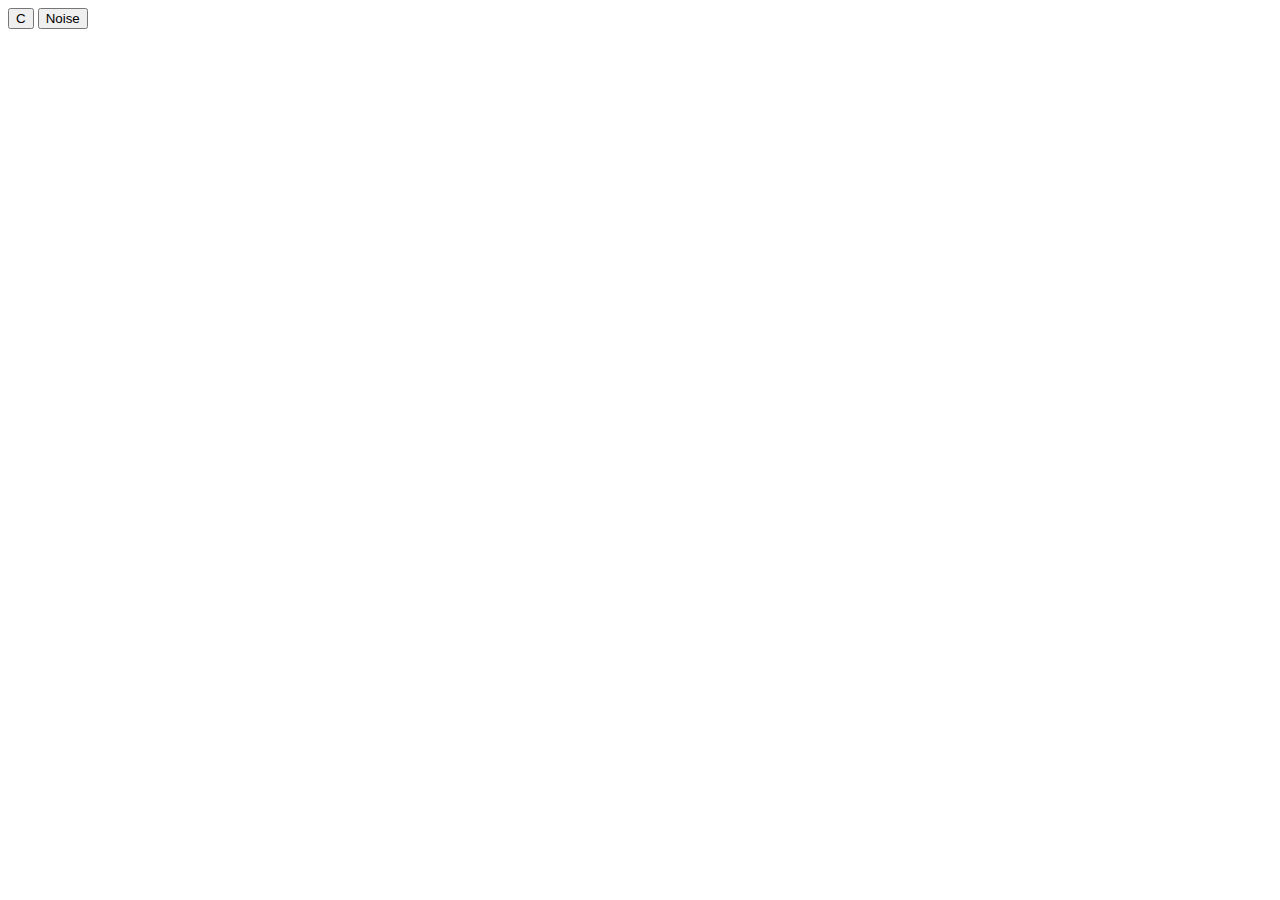
==== index.html @ c4414be8 "Initial commit" ====
<!DOCTYPE html>
<html lang="en">
<head>
    <meta charset="UTF-8">
    <title>Experimenting</title>
    <script src="https://cdnjs.cloudflare.com/ajax/libs/tone/14.4.9/Tone.js"></script>
    <script>
            function playC (time = '0') {
                var synth = new Tone.Synth().toMaster();
                synth.triggerAttackRelease('100', '1m', time);
            }

            Tone.Transport.schedule(playC, 0);
            Tone.Transport.schedule(playC, '0:2');
            Tone.Transport.schedule(playC, '0:2:2.5');

            //set the transport to repeat
            Tone.Transport.loopEnd = '1m';
            Tone.Transport.loop = true;

    </script>
</head>
<body>
    <div id = "main">
        <button onclick = "playC()">C</button>
        <button onclick = "Tone.Transport.toggle()">Noise</button>
    </div>
</body>
</html>
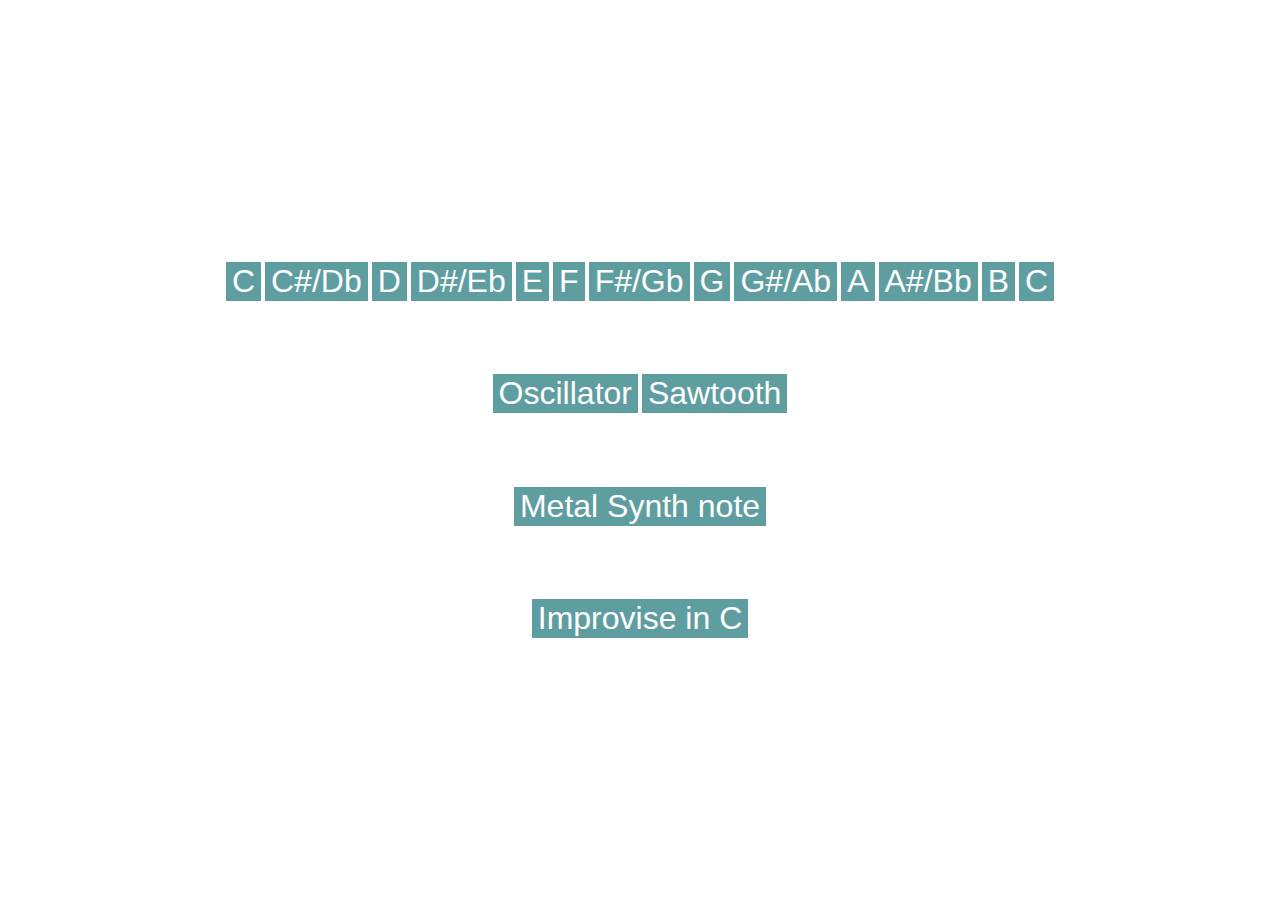
==== commit 0850adf5: "added css" ====
--- a/index.html
+++ b/index.html
@@ -3,27 +3,154 @@
 <head>
     <meta charset="UTF-8">
     <title>Experimenting</title>
-    <script src="https://cdnjs.cloudflare.com/ajax/libs/tone/14.4.9/Tone.js"></script>
+    <link rel="stylesheet" href="index.css">
+    <script src="tone.js"></script>
     <script>
-            function playC (time = '0') {
-                var synth = new Tone.Synth().toMaster();
-                synth.triggerAttackRelease('100', '1m', time);
+
+        let defaultSynth = new Tone.Synth(); //create a new Synth
+        defaultSynth.toMaster();  //connect mySynth to the master output (my speakers)
+
+        function playNote (pitch) {
+            defaultSynth.triggerAttackRelease(pitch, "16n");
+        }
+
+        let fmSynth = new Tone.Oscillator().toMaster();
+
+        function Oscillator () {
+            if (fmSynth.state === "started") {
+                fmSynth.stop();
+            } else {
+                fmSynth.start();
             }
+        }
 
-            Tone.Transport.schedule(playC, 0);
-            Tone.Transport.schedule(playC, '0:2');
-            Tone.Transport.schedule(playC, '0:2:2.5');
+        let sawtoothOscillator = new Tone.Oscillator(400, "sawtooth6").toMaster();
 
-            //set the transport to repeat
-            Tone.Transport.loopEnd = '1m';
-            Tone.Transport.loop = true;
+        function plawSaw () {
+            if (sawtoothOscillator.state === "started") {
+                sawtoothOscillator.stop();
+            } else {
+                sawtoothOscillator.start();
+            }
+        }
+
+
+
+        var noiseSynth = new Tone.MetalSynth().toMaster();
+
+        function playMetalNote () {
+
+            noiseSynth.triggerAttackRelease(300, 0.5, 0);
+            noiseSynth.triggerAttackRelease(400, 0.5, 1);
+            noiseSynth.triggerAttackRelease(500, 0.5, 2);
+            noiseSynth.triggerAttackRelease(600, 0.5, 3);
+            noiseSynth.triggerAttackRelease(700, 0.5, 4);
+            noiseSynth.triggerAttackRelease(800, 0.5, 5);
+
+        }
+
+
+        let chordSynth1 = new Tone.Synth().toMaster();
+        let chordSynth2 = new Tone.Synth().toMaster();
+        let chordSynth3 = new Tone.Synth().toMaster();
+
+        function playCChord (time) {
+            chordSynth1.triggerAttackRelease("C4", "16n", time);
+            chordSynth2.triggerAttackRelease("E4", "16n", time);
+            chordSynth3.triggerAttackRelease("G4", "16n", time);
+        }
+
+        function playGChord (time) {
+            chordSynth1.triggerAttackRelease("G4", "16n", time);
+            chordSynth2.triggerAttackRelease("B4", "16n", time);
+            chordSynth3.triggerAttackRelease("D4", "16n", time);
+        }
+
+        function playEmChord (time) {
+            chordSynth1.triggerAttackRelease("E4", "16n", time);
+            chordSynth2.triggerAttackRelease("G4", "16n", time);
+            chordSynth3.triggerAttackRelease("B4", "16n", time);
+        }
+
+        function playDChord (time) {
+            chordSynth1.triggerAttackRelease("D4", "16n", time);
+            chordSynth2.triggerAttackRelease("F4", "16n", time);
+            chordSynth3.triggerAttackRelease("A4", "16n", time);
+        }
+
+
+
+
+        var synth = new Tone.Synth().toMaster();
+
+        let grabArr = ['C4', 'D4', 'E4', 'F4', 'G4', 'A4', 'B4', 'C5'];
+        let lengthArr = ['4n', '1m', '2m', '8n.', '8n', '8t'];
+        let counter, counter2;
+        function triggerSynth(time){
+            counter = Math.floor(Math.random()*grabArr.length);
+            counter2 = Math.floor(Math.random()*lengthArr.length);
+            console.log(counter);
+            synth.triggerAttackRelease(grabArr[counter], lengthArr[counter2], time);
+        }
+
+
+        Tone.Transport.schedule(triggerSynth, 0);
+        Tone.Transport.schedule(playGChord, 0);
+        Tone.Transport.schedule(triggerSynth, '0.5');
+        Tone.Transport.schedule(triggerSynth, '1');
+        Tone.Transport.schedule(triggerSynth, '2');
+        Tone.Transport.schedule(playEmChord, '2');
+        Tone.Transport.schedule(triggerSynth, '3');
+        Tone.Transport.schedule(triggerSynth, '3.5');
+        Tone.Transport.schedule(triggerSynth, '4');
+        Tone.Transport.schedule(playCChord, '4');
+        Tone.Transport.schedule(triggerSynth, '5');
+        Tone.Transport.schedule(triggerSynth, '6');
+        Tone.Transport.schedule(playDChord, '6');
+        Tone.Transport.schedule(triggerSynth, '7');
+
+
+        /*
+        REMEMBER: TONE.TRANSPORT accepts only strings = seconds, or 4n = quarter note, 8n = eight note 8t = eighth note triplet
+        '4hz' = 0.25 seconds
+        '32:2:1' = 'bars:beats:sixteenths' (ableton live)
+        */
+
+        Tone.Transport.loopEnd = '8';
+        Tone.Transport.loop = true;
+
+
+
 
     </script>
 </head>
 <body>
-    <div id = "main">
-        <button onclick = "playC()">C</button>
-        <button onclick = "Tone.Transport.toggle()">Noise</button>
+    <div id = "container">
+        <div id = "notes">
+            <button onclick = "playNote('C4')">C</button>
+            <button onclick = "playNote('C#4')">C#/Db</button>
+            <button onclick = "playNote('D4')">D</button>
+            <button onclick = "playNote('D#4')">D#/Eb</button>
+            <button onclick = "playNote('E4')">E</button>
+            <button onclick = "playNote('F4')">F</button>
+            <button onclick = "playNote('F#4')">F#/Gb</button>
+            <button onclick = "playNote('G4')">G</button>
+            <button onclick = "playNote('G#4')">G#/Ab</button>
+            <button onclick = "playNote('A4')">A</button>
+            <button onclick = "playNote('A#4')">A#/Bb</button>
+            <button onclick = "playNote('B4')">B</button>
+            <button onclick = "playNote('C5')">C</button>
+        </div>
+        <div>
+            <button onclick = "Oscillator();">Oscillator</button>
+            <button onclick = "plawSaw()">Sawtooth</button>
+        </div>
+        <div>
+            <button onclick = "playMetalNote()">Metal Synth note</button>
+        </div>
+        <div>
+            <button onclick = "Tone.Transport.toggle()">Improvise in C</button>
+        </div>
     </div>
 </body>
 </html>--- a/index.css
+++ b/index.css
@@ -0,0 +1,30 @@
+html, body {
+    margin: 0;
+    height: 100%;
+    width: 100%;
+}
+#container {
+    display: flex;
+    flex-direction: column;
+    justify-content: space-around;
+    align-items: center;
+    height: 50vh;
+    width: 90vw;
+    position: relative;
+    top: 50%;
+    left: 50%;
+    margin-left: -45vw;
+    margin-top: -25vh;
+}
+button {
+    background-color: cadetblue;
+    color: white;
+    font-size: 2em;
+    cursor: pointer;
+    border: none;
+}
+@media(orientation: portrait){
+    button {
+        font-size: 4em;
+    }
+}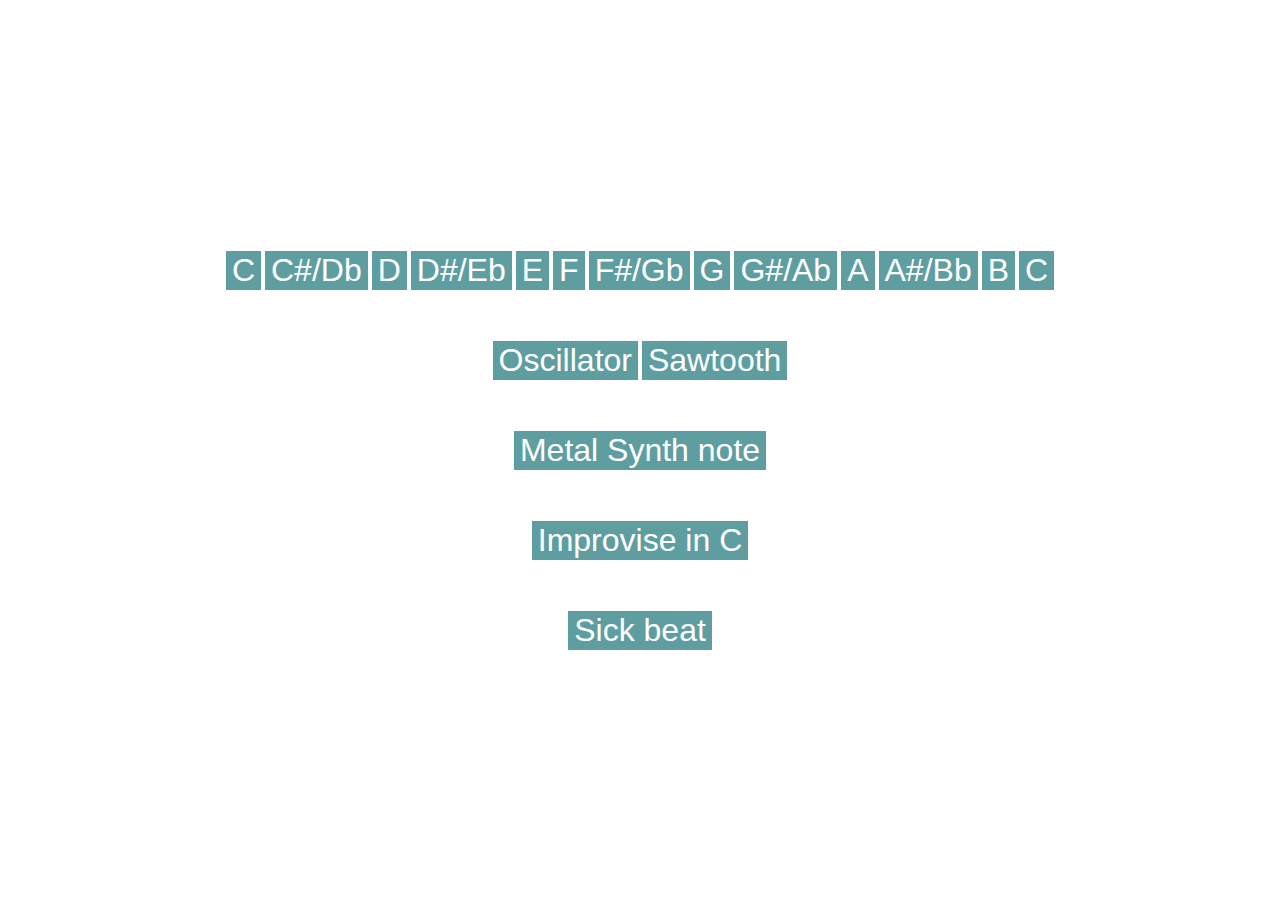
==== commit 48e7ef9d: "added a new loop" ====
--- a/index.html
+++ b/index.html
@@ -5,124 +5,7 @@
     <title>Experimenting</title>
     <link rel="stylesheet" href="index.css">
     <script src="tone.js"></script>
-    <script>
-
-        let defaultSynth = new Tone.Synth(); //create a new Synth
-        defaultSynth.toMaster();  //connect mySynth to the master output (my speakers)
-
-        function playNote (pitch) {
-            defaultSynth.triggerAttackRelease(pitch, "16n");
-        }
-
-        let fmSynth = new Tone.Oscillator().toMaster();
-
-        function Oscillator () {
-            if (fmSynth.state === "started") {
-                fmSynth.stop();
-            } else {
-                fmSynth.start();
-            }
-        }
-
-        let sawtoothOscillator = new Tone.Oscillator(400, "sawtooth6").toMaster();
-
-        function plawSaw () {
-            if (sawtoothOscillator.state === "started") {
-                sawtoothOscillator.stop();
-            } else {
-                sawtoothOscillator.start();
-            }
-        }
-
-
-
-        var noiseSynth = new Tone.MetalSynth().toMaster();
-
-        function playMetalNote () {
-
-            noiseSynth.triggerAttackRelease(300, 0.5, 0);
-            noiseSynth.triggerAttackRelease(400, 0.5, 1);
-            noiseSynth.triggerAttackRelease(500, 0.5, 2);
-            noiseSynth.triggerAttackRelease(600, 0.5, 3);
-            noiseSynth.triggerAttackRelease(700, 0.5, 4);
-            noiseSynth.triggerAttackRelease(800, 0.5, 5);
-
-        }
-
-
-        let chordSynth1 = new Tone.Synth().toMaster();
-        let chordSynth2 = new Tone.Synth().toMaster();
-        let chordSynth3 = new Tone.Synth().toMaster();
-
-        function playCChord (time) {
-            chordSynth1.triggerAttackRelease("C4", "16n", time);
-            chordSynth2.triggerAttackRelease("E4", "16n", time);
-            chordSynth3.triggerAttackRelease("G4", "16n", time);
-        }
-
-        function playGChord (time) {
-            chordSynth1.triggerAttackRelease("G4", "16n", time);
-            chordSynth2.triggerAttackRelease("B4", "16n", time);
-            chordSynth3.triggerAttackRelease("D4", "16n", time);
-        }
-
-        function playEmChord (time) {
-            chordSynth1.triggerAttackRelease("E4", "16n", time);
-            chordSynth2.triggerAttackRelease("G4", "16n", time);
-            chordSynth3.triggerAttackRelease("B4", "16n", time);
-        }
-
-        function playDChord (time) {
-            chordSynth1.triggerAttackRelease("D4", "16n", time);
-            chordSynth2.triggerAttackRelease("F4", "16n", time);
-            chordSynth3.triggerAttackRelease("A4", "16n", time);
-        }
-
-
-
-
-        var synth = new Tone.Synth().toMaster();
-
-        let grabArr = ['C4', 'D4', 'E4', 'F4', 'G4', 'A4', 'B4', 'C5'];
-        let lengthArr = ['4n', '1m', '2m', '8n.', '8n', '8t'];
-        let counter, counter2;
-        function triggerSynth(time){
-            counter = Math.floor(Math.random()*grabArr.length);
-            counter2 = Math.floor(Math.random()*lengthArr.length);
-            console.log(counter);
-            synth.triggerAttackRelease(grabArr[counter], lengthArr[counter2], time);
-        }
-
-
-        Tone.Transport.schedule(triggerSynth, 0);
-        Tone.Transport.schedule(playGChord, 0);
-        Tone.Transport.schedule(triggerSynth, '0.5');
-        Tone.Transport.schedule(triggerSynth, '1');
-        Tone.Transport.schedule(triggerSynth, '2');
-        Tone.Transport.schedule(playEmChord, '2');
-        Tone.Transport.schedule(triggerSynth, '3');
-        Tone.Transport.schedule(triggerSynth, '3.5');
-        Tone.Transport.schedule(triggerSynth, '4');
-        Tone.Transport.schedule(playCChord, '4');
-        Tone.Transport.schedule(triggerSynth, '5');
-        Tone.Transport.schedule(triggerSynth, '6');
-        Tone.Transport.schedule(playDChord, '6');
-        Tone.Transport.schedule(triggerSynth, '7');
-
-
-        /*
-        REMEMBER: TONE.TRANSPORT accepts only strings = seconds, or 4n = quarter note, 8n = eight note 8t = eighth note triplet
-        '4hz' = 0.25 seconds
-        '32:2:1' = 'bars:beats:sixteenths' (ableton live)
-        */
-
-        Tone.Transport.loopEnd = '8';
-        Tone.Transport.loop = true;
-
-
-
-
-    </script>
+    <script src="index.js" lang="js"></script>
 </head>
 <body>
     <div id = "container">
@@ -149,7 +32,10 @@
             <button onclick = "playMetalNote()">Metal Synth note</button>
         </div>
         <div>
-            <button onclick = "Tone.Transport.toggle()">Improvise in C</button>
+            <button onclick = "Tone.Transport.cancel(); Melody1(); Tone.Transport.toggle()">Improvise in C</button>
+        </div>
+        <div>
+            <button onclick = "Tone.Transport.cancel(); Beat1(); Tone.Transport.toggle()">Sick beat</button>
         </div>
     </div>
 </body>
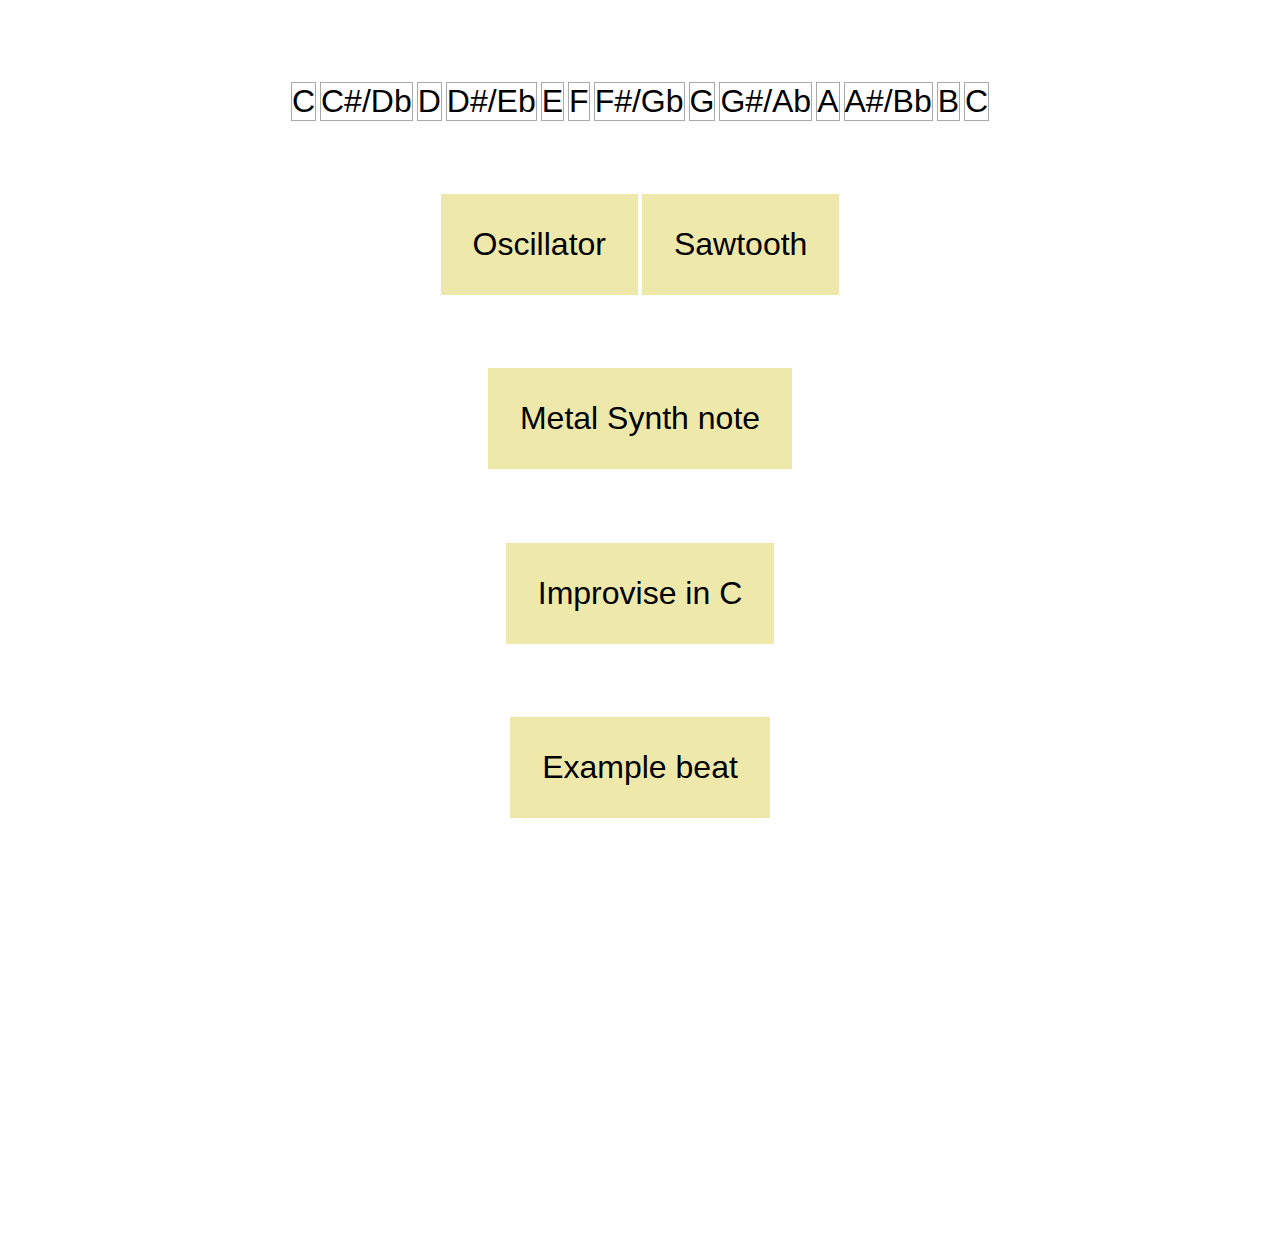
==== commit 9d067c15: "improved css" ====
--- a/index.html
+++ b/index.html
@@ -35,8 +35,24 @@
             <button onclick = "Tone.Transport.cancel(); Melody1(); Tone.Transport.toggle()">Improvise in C</button>
         </div>
         <div>
-            <button onclick = "Tone.Transport.cancel(); Beat1(); Tone.Transport.toggle()">Sick beat</button>
+            <button onclick = "Tone.Transport.cancel(); Beat1(); Tone.Transport.toggle()">Example beat</button>
         </div>
     </div>
+    <script>
+        //key bindings for 'notes'
+        let notesArr = Array.from(document.getElementsByTagName("button"));
+        notesArr = notesArr.filter(elem => elem.parentNode.id === "notes");
+
+        let possibleKeys = ['a', 's', 'd', 'f', 'g', 'h', 'j', 'k', 'l', ';'];
+        function keyboardFunc (event) {
+            console.log(event.key);
+            if (possibleKeys.indexOf(event.key) !== -1) {
+                notesArr[possibleKeys.indexOf(event.key)].click();
+            }
+        }
+        window.addEventListener("keypress", keyboardFunc);
+
+
+    </script>
 </body>
 </html>--- a/index.css
+++ b/index.css
@@ -8,22 +8,36 @@
     flex-direction: column;
     justify-content: space-around;
     align-items: center;
-    height: 50vh;
+    height: 90vh;
     width: 90vw;
     position: relative;
     top: 50%;
     left: 50%;
     margin-left: -45vw;
-    margin-top: -25vh;
+    margin-top: -45vh;
 }
 button {
-    background-color: cadetblue;
-    color: white;
+    background-color: palegoldenrod;
     font-size: 2em;
     cursor: pointer;
     border: none;
+    padding: 1em;
+}
+#notes button {
+    padding: 0;
+    color: black;
+    background-color: white;
+    border: darkgrey 1px solid;
+}
+#notes button:active {
+    background-color: grey;
 }
 @media(orientation: portrait){
+    #container {
+        height: 100vh;
+        top: 0;
+        margin-top: 10px;
+    }
     button {
         font-size: 4em;
     }
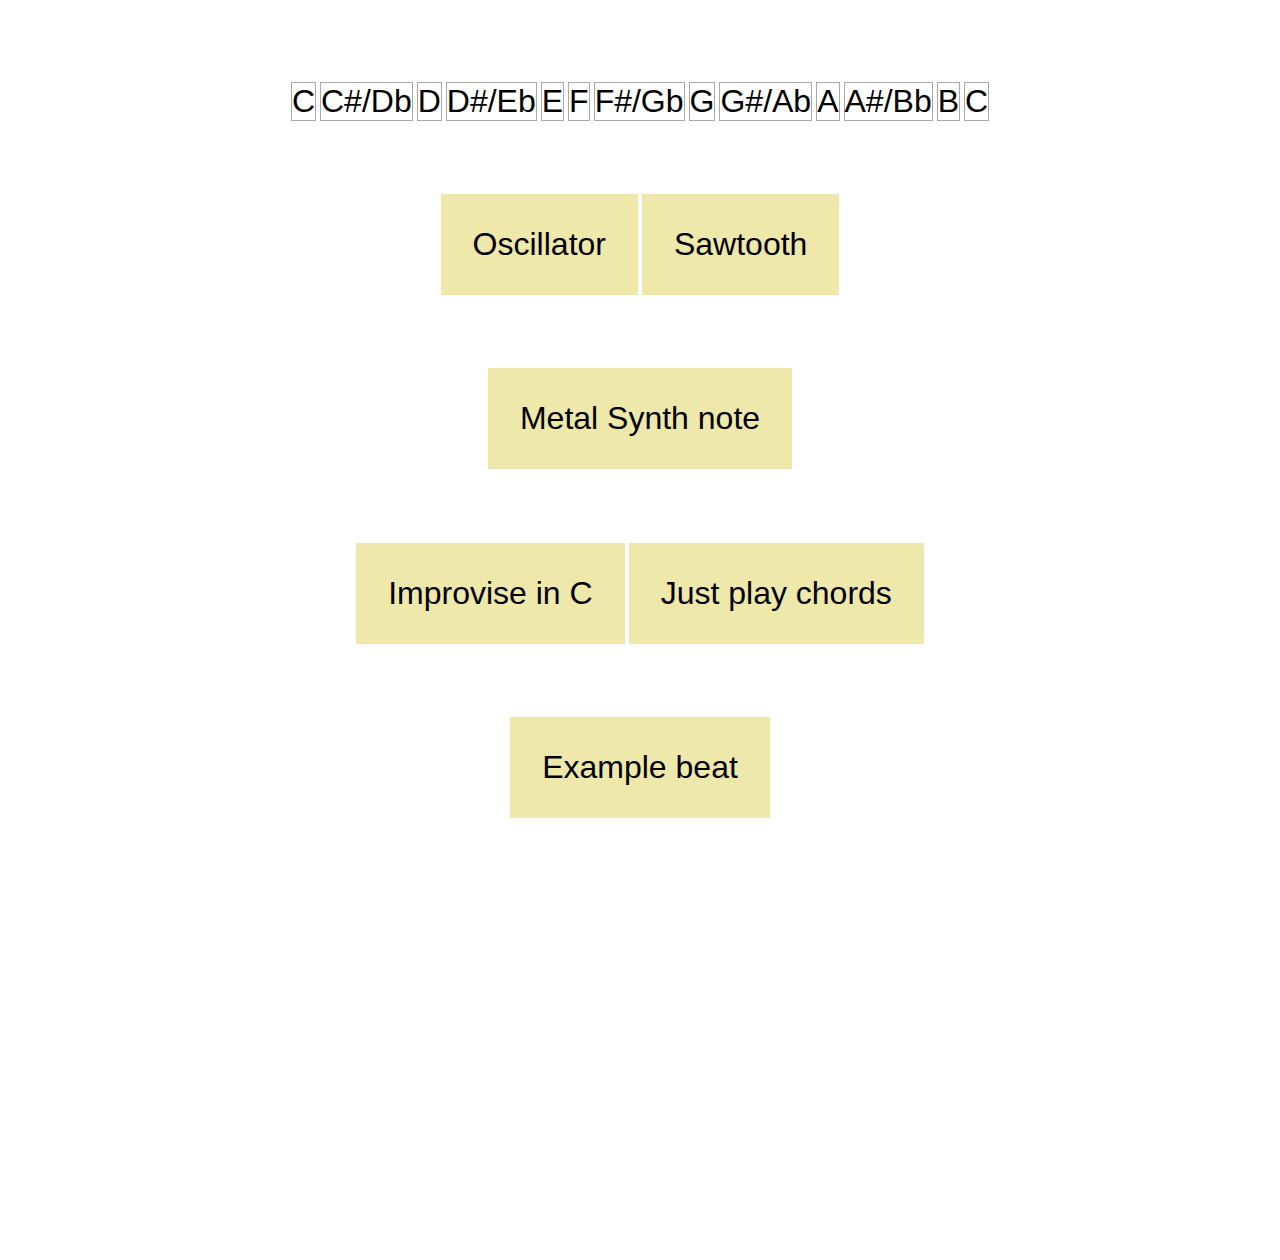
==== commit 7b1a33ce: "added chords option" ====
--- a/index.html
+++ b/index.html
@@ -33,6 +33,7 @@
         </div>
         <div>
             <button onclick = "Tone.Transport.cancel(); Melody1(); Tone.Transport.toggle()">Improvise in C</button>
+            <button onclick = "triggerSynth = () => {}; Tone.Transport.cancel(); Melody1(); Tone.Transport.toggle()">Just play chords</button>
         </div>
         <div>
             <button onclick = "Tone.Transport.cancel(); Beat1(); Tone.Transport.toggle()">Example beat</button>
@@ -43,7 +44,7 @@
         let notesArr = Array.from(document.getElementsByTagName("button"));
         notesArr = notesArr.filter(elem => elem.parentNode.id === "notes");
 
-        let possibleKeys = ['a', 's', 'd', 'f', 'g', 'h', 'j', 'k', 'l', ';'];
+        let possibleKeys = ['a', 's', 'd', 'f', 'g', 'h', 'j', 'k', 'l', ';', "'", "Enter"];
         function keyboardFunc (event) {
             console.log(event.key);
             if (possibleKeys.indexOf(event.key) !== -1) {
